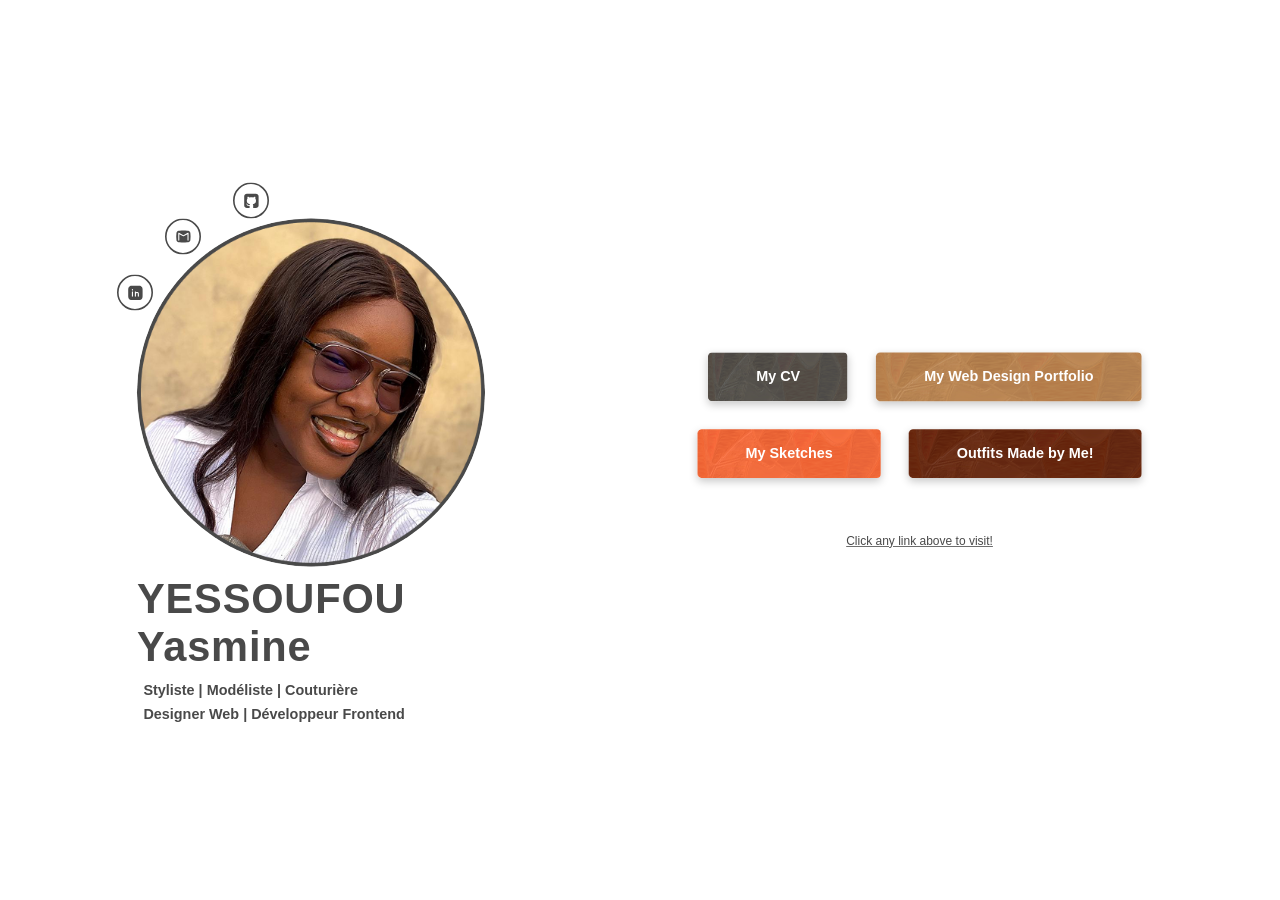
==== index.html @ 7daa4952 "Initial commit" ====
<!DOCTYPE html>
<html lang="en">

<head>
    <meta charset="UTF-8">
    <meta name="viewport" content="width=device-width, initial-scale=1.0">
    <title>Creative Portfolio</title>
    <link rel="stylesheet" href="main.css">
</head>

<body>
    <div class="profile-ctn">
        <div class="profile-pic">
            <a target="blank" href="http://">
                <svg width="45" height="45" viewBox="0 0 45 45" fill="none" xmlns="http://www.w3.org/2000/svg">
                    <rect x="1" y="1" width="43" height="43" rx="21.5" fill="white" fill-opacity="0.75"/>
                    <rect x="1" y="1" width="43" height="43" rx="21.5" stroke="#494949" stroke-width="2"/>
                    <path d="M31.0099 14.9901C30.3492 14.3294 29.5542 13.9994 28.6251 14H17.3749C16.4452 14 15.6502 14.33 14.9901 14.9901C14.3294 15.6508 13.9994 16.4458 14 17.3749V28.6251C14 29.5548 14.33 30.3498 14.9901 31.0099C15.6508 31.6706 16.4458 32.0006 17.3749 32H20.0003C20.1715 32 20.3003 31.994 20.3868 31.982C20.4875 31.9621 20.5785 31.9084 20.6445 31.8297C20.7304 31.7396 20.7733 31.609 20.7733 31.4378L20.767 30.6405C20.7634 30.1323 20.7616 29.7299 20.7616 29.4332L20.4913 29.4801C20.3201 29.5113 20.1036 29.5251 19.8417 29.5215C19.5685 29.5163 19.2961 29.4889 19.0273 29.4395C18.7409 29.3876 18.4713 29.267 18.2417 29.0881C18.0006 28.9059 17.8208 28.6544 17.7263 28.3674L17.6092 28.0971C17.5101 27.8841 17.3861 27.6836 17.2398 27.4998C17.0716 27.2811 16.9016 27.1328 16.7299 27.0547L16.6488 26.9961C16.5925 26.9554 16.5411 26.9082 16.4956 26.8556C16.4522 26.8067 16.4166 26.7514 16.3902 26.6916C16.3668 26.6364 16.3863 26.5913 16.4488 26.5565C16.5112 26.5204 16.6248 26.5027 16.7893 26.5033L17.0236 26.5394C17.1797 26.57 17.3728 26.6634 17.6029 26.8196C17.8354 26.9781 18.0296 27.1864 18.1714 27.4295C18.3516 27.749 18.5684 27.9932 18.8219 28.162C19.0759 28.3301 19.3318 28.4142 19.5895 28.4142C19.8471 28.4142 20.07 28.3947 20.258 28.3557C20.44 28.3179 20.617 28.2587 20.785 28.1791C20.8553 27.6559 21.0466 27.2535 21.3589 26.9718C20.9539 26.9318 20.5524 26.8613 20.158 26.761C19.773 26.6554 19.4029 26.5019 19.0561 26.3042C18.6932 26.1067 18.3727 25.8397 18.1128 25.5186C17.863 25.2063 17.6578 24.7963 17.4975 24.2888C17.3377 23.7807 17.2578 23.1945 17.2578 22.5302C17.2578 21.5854 17.5662 20.7805 18.1831 20.1156C17.8948 19.4051 17.9221 18.6086 18.2651 17.7263C18.4921 17.6554 18.8282 17.708 19.2732 17.884C19.7183 18.06 20.0444 18.2101 20.2517 18.3345C20.4589 18.4606 20.625 18.5663 20.7499 18.6516C21.4823 18.4474 22.2392 18.3449 22.9996 18.3471C23.7732 18.3471 24.5234 18.4486 25.2501 18.6516L25.6952 18.3705C26.0375 18.165 26.3986 17.9924 26.7736 17.8551C27.1874 17.699 27.504 17.656 27.7232 17.7263C28.0746 18.6092 28.1055 19.406 27.816 20.1165C28.4335 20.7802 28.7422 21.5851 28.7422 22.5311C28.7422 23.1954 28.662 23.7831 28.5016 24.2942C28.3419 24.8059 28.1349 25.2162 27.8809 25.5249C27.6156 25.8412 27.2939 26.1054 26.9322 26.3042C26.5538 26.515 26.1865 26.6673 25.8303 26.761C25.4359 26.8616 25.0344 26.9324 24.6294 26.9727C25.0348 27.3241 25.2378 27.8785 25.2384 28.6359V31.4378C25.2384 31.5699 25.2579 31.6772 25.297 31.7594C25.3152 31.7989 25.3412 31.8344 25.3734 31.8636C25.4056 31.8929 25.4433 31.9154 25.4844 31.9297C25.5702 31.961 25.6465 31.9802 25.7132 31.9874C25.7799 31.9958 25.8754 31.9997 25.9997 31.9991H28.6251C29.5548 31.9991 30.3498 31.6691 31.0099 31.009C31.67 30.3489 32 29.5539 32 28.6242V17.3749C32 16.4452 31.6706 15.6502 31.0099 14.9901Z" fill="#494949"/>
                </svg>
            </a>
            <a target="blank" href="http://">
                <svg width="45" height="45" viewBox="0 0 45 45" fill="none" xmlns="http://www.w3.org/2000/svg">
                    <rect x="1" y="1" width="43" height="43" rx="21.5" fill="white" fill-opacity="0.75"/>
                    <rect x="1" y="1" width="43" height="43" rx="21.5" stroke="#494949" stroke-width="2"/>
                    <path fill-rule="evenodd" clip-rule="evenodd" d="M18.302 15.214C21.4278 14.9287 24.5722 14.9287 27.698 15.214L29.0466 15.3374C29.6994 15.397 30.3136 15.6796 30.7898 16.1396C31.266 16.5996 31.5764 17.2102 31.671 17.8727C32.1097 20.9416 32.1097 24.0593 31.671 27.1282C31.5763 27.7905 31.2657 28.4009 30.7896 28.8607C30.3134 29.3206 29.6993 29.6031 29.0466 29.6626L27.698 29.786C24.5722 30.0713 21.4278 30.0713 18.302 29.786L16.9534 29.6626C16.3007 29.6031 15.6866 29.3206 15.2104 28.8607C14.7343 28.4009 14.4237 27.7905 14.329 27.1282C13.8903 24.0593 13.8903 20.9416 14.329 17.8727C14.4236 17.2102 14.734 16.5996 15.2102 16.1396C15.6864 15.6796 16.3006 15.397 16.9534 15.3374L18.302 15.214ZM17.5416 17.8183C17.4401 17.7623 17.3261 17.7343 17.2108 17.7369C17.0955 17.7394 16.9829 17.7725 16.8838 17.8328C16.7848 17.8932 16.7028 17.9788 16.6459 18.0812C16.5889 18.1836 16.559 18.2994 16.559 18.4171V27.0375C16.559 27.218 16.6292 27.3911 16.7541 27.5187C16.8791 27.6463 17.0486 27.718 17.2253 27.718C17.402 27.718 17.5715 27.6463 17.6964 27.5187C17.8214 27.3911 17.8916 27.218 17.8916 27.0375V19.5568L22.6837 22.1919C22.881 22.3008 23.119 22.3008 23.3163 22.1919L28.1084 19.5568V27.0375C28.1084 27.218 28.1786 27.3911 28.3036 27.5187C28.4285 27.6463 28.598 27.718 28.7747 27.718C28.9514 27.718 29.1209 27.6463 29.2459 27.5187C29.3708 27.3911 29.441 27.218 29.441 27.0375V18.4171C29.441 18.2994 29.4111 18.1836 29.3541 18.0812C29.2972 17.9788 29.2152 17.8932 29.1162 17.8328C29.0171 17.7725 28.9045 17.7394 28.7892 17.7369C28.6739 17.7343 28.5599 17.7623 28.4584 17.8183L23 20.8199L17.5416 17.8183Z" fill="#494949"/>
                </svg>
            </a>
            <a target="blank" href="http://">
                <svg width="45" height="45" viewBox="0 0 45 45" fill="none" xmlns="http://www.w3.org/2000/svg">
                    <rect x="1" y="1" width="43" height="43" rx="21.5" fill="white" fill-opacity="0.75"/>
                    <rect x="1" y="1" width="43" height="43" rx="21.5" stroke="#494949" stroke-width="2"/>
                    <path d="M20.5695 14H25.4305C26.4385 14 27.2378 14 27.8812 14.0526C28.5403 14.1062 29.0969 14.2188 29.6065 14.4772C30.4314 14.898 31.1019 15.5692 31.5218 16.3945C31.7812 16.9022 31.8938 17.4597 31.9474 18.1188C32 18.7622 32 19.5615 32 20.5695V25.4305C32 26.4385 32 27.2378 31.9474 27.8812C31.8938 28.5403 31.7812 29.0969 31.5228 29.6065C31.1022 30.4312 30.4314 31.1017 29.6065 31.5218C29.0969 31.7812 28.5403 31.8938 27.8812 31.9474C27.2378 32 26.4385 32 25.4305 32H20.5695C19.5615 32 18.7622 32 18.1188 31.9474C17.4597 31.8938 16.9031 31.7812 16.3945 31.5228C15.5694 31.1024 14.8985 30.4316 14.4782 29.6065C14.2188 29.0969 14.1062 28.5403 14.0526 27.8812C14 27.2378 14 26.4385 14 25.4305V20.5695C14 19.5615 14 18.7622 14.0526 18.1188C14.1062 17.4597 14.2188 16.9031 14.4772 16.3945C14.8979 15.5692 15.569 14.8984 16.3945 14.4782C16.9022 14.2188 17.4597 14.1062 18.1188 14.0526C18.7622 14 19.5615 14 20.5695 14ZM20 18.9615C20 18.7779 19.9271 18.6018 19.7972 18.472C19.6674 18.3422 19.4913 18.2692 19.3077 18.2692C19.1241 18.2692 18.948 18.3422 18.8182 18.472C18.6883 18.6018 18.6154 18.7779 18.6154 18.9615V19.4231C18.6154 19.6067 18.6883 19.7828 18.8182 19.9126C18.948 20.0424 19.1241 20.1154 19.3077 20.1154C19.4913 20.1154 19.6674 20.0424 19.7972 19.9126C19.9271 19.7828 20 19.6067 20 19.4231V18.9615ZM20 21.8462C20 21.6625 19.9271 21.4865 19.7972 21.3566C19.6674 21.2268 19.4913 21.1538 19.3077 21.1538C19.1241 21.1538 18.948 21.2268 18.8182 21.3566C18.6883 21.4865 18.6154 21.6625 18.6154 21.8462V27.0385C18.6154 27.2221 18.6883 27.3982 18.8182 27.528C18.948 27.6578 19.1241 27.7308 19.3077 27.7308C19.4913 27.7308 19.6674 27.6578 19.7972 27.528C19.9271 27.3982 20 27.2221 20 27.0385V21.8462ZM23 21.1538C22.8164 21.1538 22.6403 21.2268 22.5105 21.3566C22.3806 21.4865 22.3077 21.6625 22.3077 21.8462V27.0385C22.3077 27.2221 22.3806 27.3982 22.5105 27.528C22.6403 27.6578 22.8164 27.7308 23 27.7308C23.1836 27.7308 23.3597 27.6578 23.4895 27.528C23.6194 27.3982 23.6923 27.2221 23.6923 27.0385V24.3846C23.6923 24.0366 23.8474 23.7708 24.1151 23.5695C24.3975 23.3582 24.8009 23.2308 25.2154 23.2308C25.4858 23.2308 25.6169 23.288 25.6815 23.3323C25.7425 23.3729 25.8043 23.4431 25.8597 23.5908C25.9898 23.936 26 24.4538 26 25.1923V27.0385C26 27.2221 26.0729 27.3982 26.2028 27.528C26.3326 27.6578 26.5087 27.7308 26.6923 27.7308C26.8759 27.7308 27.052 27.6578 27.1818 27.528C27.3117 27.3982 27.3846 27.2221 27.3846 27.0385V25.1185C27.3846 24.4852 27.3846 23.7126 27.1557 23.1025C27.0253 22.7309 26.7811 22.4098 26.4578 22.1849C26.1062 21.9468 25.6825 21.8462 25.2154 21.8462C24.6985 21.8462 24.1631 21.9652 23.6923 22.208V21.8462C23.6923 21.6625 23.6194 21.4865 23.4895 21.3566C23.3597 21.2268 23.1836 21.1538 23 21.1538Z" fill="#494949"/>
                </svg>
            </a>
            <div class="pic"></div>
        </div>

        <h1>YESSOUFOU Yasmine</h1>
        <p>Styliste | Modéliste | Couturière
            <br>Designer Web | Développeur Frontend
        </p>
    </div>
    
    <div class="buttons-ctn">
        <div class="buttons">
            <div class="buttons1">
                <a target="blank" href="http://">My CV</a>
                <a target="blank" href="http://">My Web Design Portfolio</a>
            </div>
            <div class="buttons2">
                <a target="blank" href="http://">My Sketches</a>
                <a target="blank" href="http://">Outfits Made by Me!</a>
            </div>
        </div>
        <p>Click any link above to visit! </p>
    </div>
</body>
</html>
---- main.css ----
@import url('https://fonts.googleapis.com/css2?family=Saira+Stencil:ital,wght@0,100..900;1,100..900&family=Ultra&display=swap');

* {
    margin: 0;
    padding: 0;
    box-sizing: border-box;
}

body {
    color: #494949;
    /* font-family: "Ultra", serif;
    font-style: normal;
    letter-spacing: 6%; */

    font-family: "Saira Stencil", sans-serif;
    font-optical-sizing: auto;
    font-style: normal;

    display: flex;
    align-items: center;
    /* gap: 75px; */

    width: 97vw;
    height: 100vh;
    margin: auto;

    padding: 0 9vw;

    /* border: 3px solid red; */
}

.profile-ctn {
    width: 540px;
    margin-top: 45px;
}

.profile-ctn .profile-pic {
    position: relative;
}

.profile-ctn .profile-pic .pic {
    width: 435px;
    height: 435px;
    border-radius: 50%;
    object-fit: cover;
    background-image: url("./assets/profile3.png");
    background-position: 0%;
    background-size: contain;
}

.profile-ctn .profile-pic a {
    text-decoration: none;
    position: absolute;
    transition: all 0.3s ease-in;
}

.profile-ctn .profile-pic a:hover {
    transform: scale(1.02) translateY(-2px);
}

.profile-ctn .profile-pic a:nth-of-type(3) {
    top: 70px;
    left: -25px;
}

.profile-ctn .profile-pic a:nth-of-type(2) {
    top: 0px;
    left: 35px;
}

.profile-ctn .profile-pic a:nth-of-type(1) {
    top: -45px;
    left: 120px;
}

.profile-ctn h1 {
    width: 550px;
    font-size: 52px;
    font-weight: 900;
    letter-spacing: 1px;
    margin-top: 10px;
    cursor: default;
}

.profile-ctn p {
    width: 500px;
    font-size: 18px;
    font-weight: 800;
    line-height: 30px;
    cursor: default;
    margin-top: 10px;
    margin-left: 8px;
}

@media screen and (max-width: 1450px) {
    body {
        padding: 0 5vw;
    }

    .profile-ctn {
        transform: scale(0.8);
    }

    .buttons-ctn {
        transform: scale(0.8);
    }
}

@media screen and (max-width: 1270px) {
    body {
        padding: 0 0vw;
    }

    .profile-ctn {
        transform: scale(0.6);
        width: 340px;
    }

    .buttons-ctn {
        transform: scale(0.6) translateX(70px);
    }
}

@media screen and (max-width: 930px) {
     body {
        padding: 0 3vw;
    }

    .profile-ctn {
        transform: scale(0.5);
        width: 140px;
    }

    .buttons-ctn {
        transform: scale(0.5) translateX(170px);
    }
}

@media screen and (max-width: 770px) {
     body {
        padding: 0vh 0vw;
        flex-direction: column;
        justify-content: center;
        align-items: center;
        gap: 20px;
    }

    .profile-ctn {
        transform: scale(0.5);
        width: 540px;
        height: 400px;
        margin: 0;
        margin-top: -150px;
    }

    .profile-ctn .profile-pic .pic {
        margin: auto;
        margin-bottom: 15px;
    }

    .profile-ctn h1, .profile-ctn p {
        text-align: center;
        margin: 0 auto;
    }

    .buttons-ctn {
        transform: scale(0.5) translateX(0px);
        margin: 0 !important;
        width: 555px !important;
    }
}






.buttons-ctn {
    margin-left: auto;
    /* width: 740px; */
}

.buttons-ctn .buttons {
    display: flex;
    flex-direction: column;
    gap: 35px;
    justify-content: end;
}

.buttons-ctn .buttons .buttons1, .buttons-ctn .buttons .buttons2 {
    display: flex;
    gap: 35px;
    justify-content: end;
}

.buttons-ctn .buttons a {
    text-decoration: none;
    color: #FFFFFF;
    font-size: 18px;
    font-weight: 600;
    border-radius: 5px;
    padding: 20px 60px;
    width: fit-content;
    text-align: center;
    box-shadow: 0px 4px 10px #00000039;
    background-image: url("./assets/btn-bg-gray.png");
    background-position: 0%;
    background-size: cover;
    transition: all 0.3s ease-in;
}

.buttons-ctn .buttons a:hover {
    transform: scale(1.02) translateY(-2px);
}

.buttons-ctn .buttons .buttons1 a:nth-of-type(1) {
    background-image: url("./assets/btn-bg-gray.png");
}
.buttons-ctn .buttons .buttons1 a:nth-of-type(2) {
    background-image: url("./assets/btn-bg-beige.png");
}
.buttons-ctn .buttons .buttons2 a:nth-of-type(1) {
    background-image: url("./assets/btn-bg-orange.png");
}
.buttons-ctn .buttons .buttons2 a:nth-of-type(2) {
    background-image: url("./assets/btn-bg-wine.png");
}

.buttons-ctn p {
    margin-top: 70px;
    text-align: center;
    text-decoration: underline;
    font-size: 15px;
    cursor: default;
}
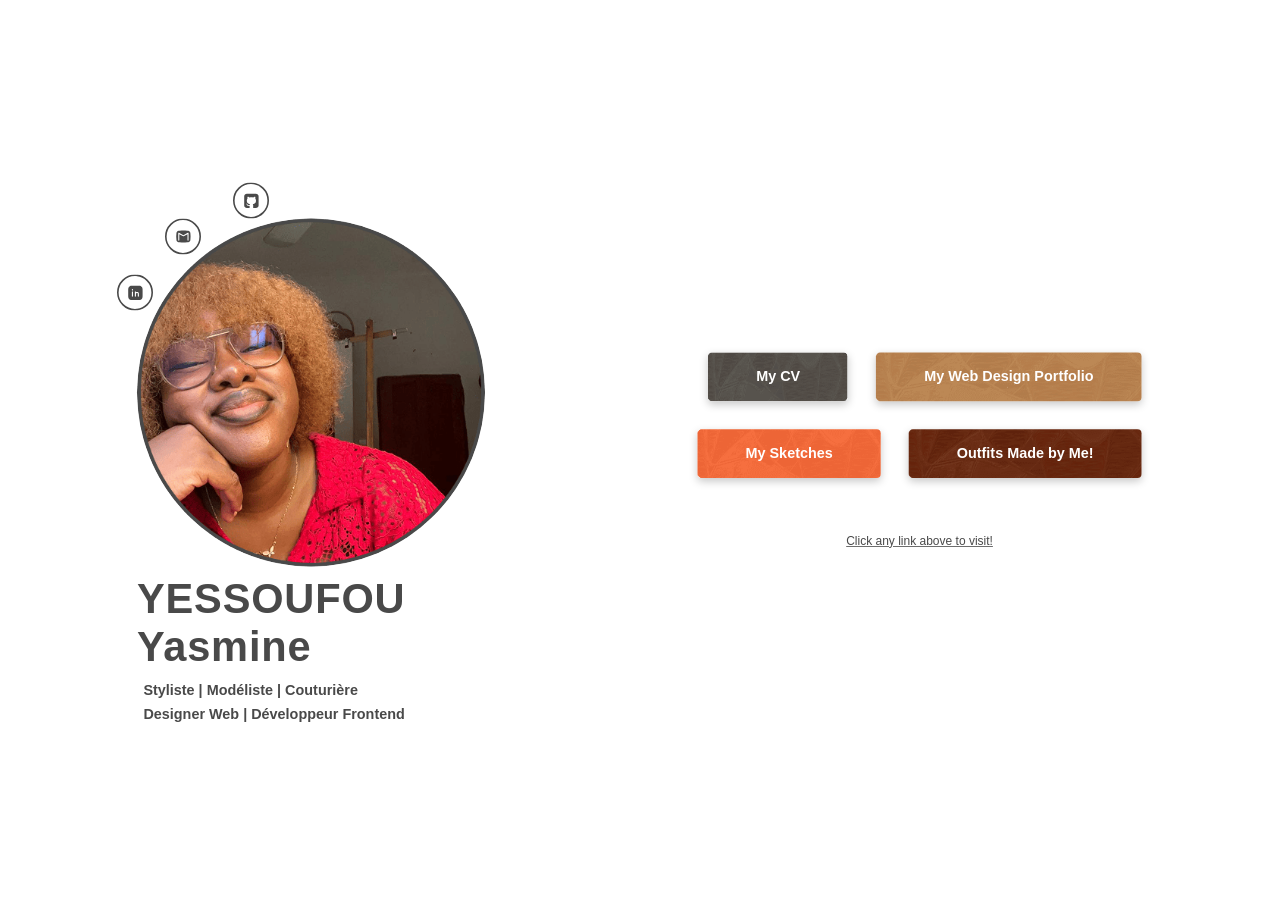
==== commit 5243ae4c: "Completed project" ====
--- a/index.html
+++ b/index.html
@@ -4,28 +4,35 @@
 <head>
     <meta charset="UTF-8">
     <meta name="viewport" content="width=device-width, initial-scale=1.0">
-    <title>Creative Portfolio</title>
+    <title>Y.Yasmine's Creative Portfolio</title>
     <link rel="stylesheet" href="main.css">
+    <link rel="shortcut icon" href="assets/profile1.png" type="image/x-icon">
 </head>
 
 <body>
+    <div class="loader">
+        <img src="./assets/profile4.png" alt="Profile Image">
+        <img src="./assets/profile3.png" alt="Profile Image">
+        <img src="./assets/profile2.png" alt="Profile Image">
+    </div>
+
     <div class="profile-ctn">
         <div class="profile-pic">
-            <a target="blank" href="http://">
+            <a target="_blank" href="https://github.com/YasmineYH">
                 <svg width="45" height="45" viewBox="0 0 45 45" fill="none" xmlns="http://www.w3.org/2000/svg">
                     <rect x="1" y="1" width="43" height="43" rx="21.5" fill="white" fill-opacity="0.75"/>
                     <rect x="1" y="1" width="43" height="43" rx="21.5" stroke="#494949" stroke-width="2"/>
                     <path d="M31.0099 14.9901C30.3492 14.3294 29.5542 13.9994 28.6251 14H17.3749C16.4452 14 15.6502 14.33 14.9901 14.9901C14.3294 15.6508 13.9994 16.4458 14 17.3749V28.6251C14 29.5548 14.33 30.3498 14.9901 31.0099C15.6508 31.6706 16.4458 32.0006 17.3749 32H20.0003C20.1715 32 20.3003 31.994 20.3868 31.982C20.4875 31.9621 20.5785 31.9084 20.6445 31.8297C20.7304 31.7396 20.7733 31.609 20.7733 31.4378L20.767 30.6405C20.7634 30.1323 20.7616 29.7299 20.7616 29.4332L20.4913 29.4801C20.3201 29.5113 20.1036 29.5251 19.8417 29.5215C19.5685 29.5163 19.2961 29.4889 19.0273 29.4395C18.7409 29.3876 18.4713 29.267 18.2417 29.0881C18.0006 28.9059 17.8208 28.6544 17.7263 28.3674L17.6092 28.0971C17.5101 27.8841 17.3861 27.6836 17.2398 27.4998C17.0716 27.2811 16.9016 27.1328 16.7299 27.0547L16.6488 26.9961C16.5925 26.9554 16.5411 26.9082 16.4956 26.8556C16.4522 26.8067 16.4166 26.7514 16.3902 26.6916C16.3668 26.6364 16.3863 26.5913 16.4488 26.5565C16.5112 26.5204 16.6248 26.5027 16.7893 26.5033L17.0236 26.5394C17.1797 26.57 17.3728 26.6634 17.6029 26.8196C17.8354 26.9781 18.0296 27.1864 18.1714 27.4295C18.3516 27.749 18.5684 27.9932 18.8219 28.162C19.0759 28.3301 19.3318 28.4142 19.5895 28.4142C19.8471 28.4142 20.07 28.3947 20.258 28.3557C20.44 28.3179 20.617 28.2587 20.785 28.1791C20.8553 27.6559 21.0466 27.2535 21.3589 26.9718C20.9539 26.9318 20.5524 26.8613 20.158 26.761C19.773 26.6554 19.4029 26.5019 19.0561 26.3042C18.6932 26.1067 18.3727 25.8397 18.1128 25.5186C17.863 25.2063 17.6578 24.7963 17.4975 24.2888C17.3377 23.7807 17.2578 23.1945 17.2578 22.5302C17.2578 21.5854 17.5662 20.7805 18.1831 20.1156C17.8948 19.4051 17.9221 18.6086 18.2651 17.7263C18.4921 17.6554 18.8282 17.708 19.2732 17.884C19.7183 18.06 20.0444 18.2101 20.2517 18.3345C20.4589 18.4606 20.625 18.5663 20.7499 18.6516C21.4823 18.4474 22.2392 18.3449 22.9996 18.3471C23.7732 18.3471 24.5234 18.4486 25.2501 18.6516L25.6952 18.3705C26.0375 18.165 26.3986 17.9924 26.7736 17.8551C27.1874 17.699 27.504 17.656 27.7232 17.7263C28.0746 18.6092 28.1055 19.406 27.816 20.1165C28.4335 20.7802 28.7422 21.5851 28.7422 22.5311C28.7422 23.1954 28.662 23.7831 28.5016 24.2942C28.3419 24.8059 28.1349 25.2162 27.8809 25.5249C27.6156 25.8412 27.2939 26.1054 26.9322 26.3042C26.5538 26.515 26.1865 26.6673 25.8303 26.761C25.4359 26.8616 25.0344 26.9324 24.6294 26.9727C25.0348 27.3241 25.2378 27.8785 25.2384 28.6359V31.4378C25.2384 31.5699 25.2579 31.6772 25.297 31.7594C25.3152 31.7989 25.3412 31.8344 25.3734 31.8636C25.4056 31.8929 25.4433 31.9154 25.4844 31.9297C25.5702 31.961 25.6465 31.9802 25.7132 31.9874C25.7799 31.9958 25.8754 31.9997 25.9997 31.9991H28.6251C29.5548 31.9991 30.3498 31.6691 31.0099 31.009C31.67 30.3489 32 29.5539 32 28.6242V17.3749C32 16.4452 31.6706 15.6502 31.0099 14.9901Z" fill="#494949"/>
                 </svg>
             </a>
-            <a target="blank" href="http://">
+            <a target="_blank" href="mailto:hyyasmine@gmail.com">
                 <svg width="45" height="45" viewBox="0 0 45 45" fill="none" xmlns="http://www.w3.org/2000/svg">
                     <rect x="1" y="1" width="43" height="43" rx="21.5" fill="white" fill-opacity="0.75"/>
                     <rect x="1" y="1" width="43" height="43" rx="21.5" stroke="#494949" stroke-width="2"/>
                     <path fill-rule="evenodd" clip-rule="evenodd" d="M18.302 15.214C21.4278 14.9287 24.5722 14.9287 27.698 15.214L29.0466 15.3374C29.6994 15.397 30.3136 15.6796 30.7898 16.1396C31.266 16.5996 31.5764 17.2102 31.671 17.8727C32.1097 20.9416 32.1097 24.0593 31.671 27.1282C31.5763 27.7905 31.2657 28.4009 30.7896 28.8607C30.3134 29.3206 29.6993 29.6031 29.0466 29.6626L27.698 29.786C24.5722 30.0713 21.4278 30.0713 18.302 29.786L16.9534 29.6626C16.3007 29.6031 15.6866 29.3206 15.2104 28.8607C14.7343 28.4009 14.4237 27.7905 14.329 27.1282C13.8903 24.0593 13.8903 20.9416 14.329 17.8727C14.4236 17.2102 14.734 16.5996 15.2102 16.1396C15.6864 15.6796 16.3006 15.397 16.9534 15.3374L18.302 15.214ZM17.5416 17.8183C17.4401 17.7623 17.3261 17.7343 17.2108 17.7369C17.0955 17.7394 16.9829 17.7725 16.8838 17.8328C16.7848 17.8932 16.7028 17.9788 16.6459 18.0812C16.5889 18.1836 16.559 18.2994 16.559 18.4171V27.0375C16.559 27.218 16.6292 27.3911 16.7541 27.5187C16.8791 27.6463 17.0486 27.718 17.2253 27.718C17.402 27.718 17.5715 27.6463 17.6964 27.5187C17.8214 27.3911 17.8916 27.218 17.8916 27.0375V19.5568L22.6837 22.1919C22.881 22.3008 23.119 22.3008 23.3163 22.1919L28.1084 19.5568V27.0375C28.1084 27.218 28.1786 27.3911 28.3036 27.5187C28.4285 27.6463 28.598 27.718 28.7747 27.718C28.9514 27.718 29.1209 27.6463 29.2459 27.5187C29.3708 27.3911 29.441 27.218 29.441 27.0375V18.4171C29.441 18.2994 29.4111 18.1836 29.3541 18.0812C29.2972 17.9788 29.2152 17.8932 29.1162 17.8328C29.0171 17.7725 28.9045 17.7394 28.7892 17.7369C28.6739 17.7343 28.5599 17.7623 28.4584 17.8183L23 20.8199L17.5416 17.8183Z" fill="#494949"/>
                 </svg>
             </a>
-            <a target="blank" href="http://">
+            <a target="_blank" href="https://www.linkedin.com/in/yasmine-yh/">
                 <svg width="45" height="45" viewBox="0 0 45 45" fill="none" xmlns="http://www.w3.org/2000/svg">
                     <rect x="1" y="1" width="43" height="43" rx="21.5" fill="white" fill-opacity="0.75"/>
                     <rect x="1" y="1" width="43" height="43" rx="21.5" stroke="#494949" stroke-width="2"/>
@@ -44,15 +51,16 @@
     <div class="buttons-ctn">
         <div class="buttons">
             <div class="buttons1">
-                <a target="blank" href="http://">My CV</a>
-                <a target="blank" href="http://">My Web Design Portfolio</a>
+                <a target="_blank" href="assets/CV.pdf">My CV</a>
+                <a target="_blank" href="https://yasmine-portfolio.netlify.app/">My Web Design Portfolio</a>
             </div>
             <div class="buttons2">
-                <a target="blank" href="http://">My Sketches</a>
-                <a target="blank" href="http://">Outfits Made by Me!</a>
+                <a target="_blank" href="./sketches.html">My Sketches</a>
+                <a target="_blank" href="./outfits.html">Outfits Made by Me!</a>
             </div>
         </div>
         <p>Click any link above to visit! </p>
     </div>
 </body>
+<script src="script.js"></script>
 </html>
--- a/main.css
+++ b/main.css
@@ -46,6 +46,27 @@
     background-image: url("./assets/profile3.png");
     background-position: 0%;
     background-size: contain;
+    transition: all 1s ease-in;
+    animation: img-swap 1s ease-out 5s alternate forwards, img-swap2 1s ease-in 10s alternate forwards, img-swap3 1s ease-out 15s alternate forwards;
+    animation-composition: accumulate;
+}
+
+@keyframes img-swap {
+    100% {
+        background-image: url("./assets/profile2.png");
+    }
+}
+
+@keyframes img-swap2 {
+    100% {
+        background-image: url("./assets/profile1.png");
+    }
+}
+
+@keyframes img-swap3 {
+    100% {
+        background-image: url("./assets/profile4.png");
+    }
 }
 
 .profile-ctn .profile-pic a {
@@ -138,6 +159,7 @@
 
 @media screen and (max-width: 770px) {
      body {
+        height: 98vh;
         padding: 0vh 0vw;
         flex-direction: column;
         justify-content: center;
@@ -148,9 +170,9 @@
     .profile-ctn {
         transform: scale(0.5);
         width: 540px;
-        height: 400px;
+        height: 450px;
         margin: 0;
-        margin-top: -150px;
+        margin-top: -50px;
     }
 
     .profile-ctn .profile-pic .pic {
@@ -167,6 +189,21 @@
         transform: scale(0.5) translateX(0px);
         margin: 0 !important;
         width: 555px !important;
+    }
+
+    .profile-ctn .profile-pic a:nth-of-type(3) {
+        top: -35px;
+        left: 380px;
+    }
+
+    .profile-ctn .profile-pic a:nth-of-type(2) {
+        top: -65px;
+        left: 250px;
+    }
+
+    .profile-ctn .profile-pic a:nth-of-type(1) {
+        top: -35px;
+        left: 120px;
     }
 }
 
@@ -232,4 +269,64 @@
     text-decoration: underline;
     font-size: 15px;
     cursor: default;
+}
+
+
+
+
+
+.loader {
+    position: fixed;
+    top: 0;
+    left: 0;
+    width: 100vw;
+    height: 100vh;
+    background-color: #FFFFFF;
+    display: flex;
+    justify-content: center;
+    align-items: center;
+    gap: 25px;
+    z-index: 9999;
+    transition: all 2s ease-in;
+}
+
+.loader img {
+    width: 50px;
+    border-radius: 50%;
+    border: 2px solid #494949;
+    animation: loading 2s ease-in-out infinite;
+}
+
+.loader img:nth-of-type(2) {
+    animation-delay: 0.3s;
+}
+
+.loader img:nth-of-type(3) {
+    animation-delay: 0.6s;
+}
+
+@keyframes loading {
+    0% {
+        transform: scale(1) translateX(0px);
+        opacity: 1;
+    }
+    50% {
+        transform: scale(1.2)  translateX(15px);
+        opacity: 0.5;
+    }
+    100% {
+        transform: scale(1) translateX(0px);
+        opacity: 1;
+    }
+}
+
+@media screen and (max-width: 640px) {
+    .loader img {
+        width: 30px;
+    }
+}
+
+.loader.loaded {
+    opacity: 0;
+    visibility: hidden;
 }
